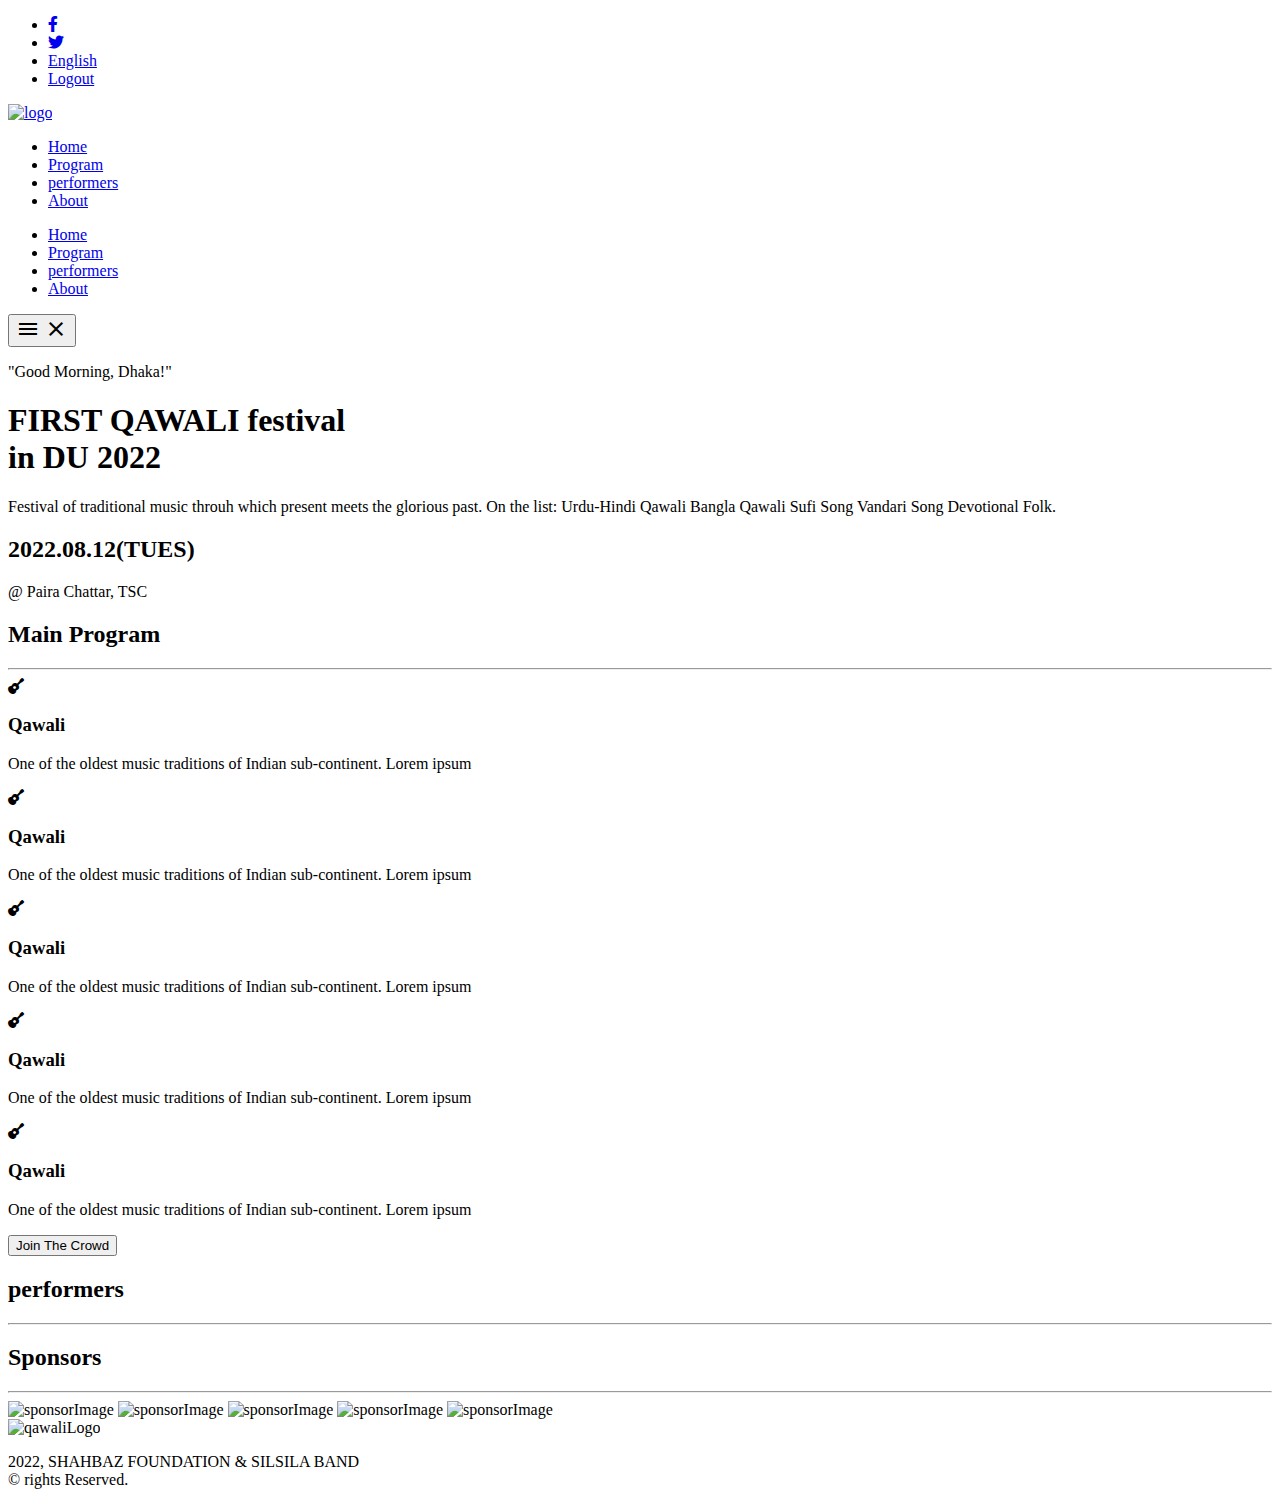
==== index.html @ ecd9d609 "Add index.html and about.html file" ====
<!DOCTYPE html>
<html lang="en">
<head>
  <meta charset="UTF-8">
  <meta http-equiv="X-UA-Compatible" content="IE=edge">
  <meta name="viewport" content="width=device-width, initial-scale=1.0">
  <link rel="stylesheet" href="https://cdnjs.cloudflare.com/ajax/libs/font-awesome/5.15.4/css/all.min.css" />
  <link rel="stylesheet" href="styles/style.css">
  <link href="https://fonts.googleapis.com/icon?family=Material+Icons" rel="stylesheet">
  <title>capstone</title>
</head>
<body>

<div class="beforeNav">
  <ul class="beforeNavUl">
    <li class="beforeNavLi">
      <a href="https://web.facebook.com/alaminrakib.tonoy"><i class="social fab fa-facebook-f"></i></a>
    </li>
    <li class="beforeNavLi"><a href="https://twitter.com/elonmusk"><i class="social fab fa-twitter"></i></a></li>
    <li class="beforeNavLi"><a href="#" class="beforeNavLink">English</a></li>
    <li class="beforeNavLi"><a href="#" class="beforeNavLink">Logout</a></li>
  </ul>
</div>
<header class="header">
  <a href="index.html"><img class="logo" src="image/icons/qawaliLogo.png" alt="logo" /></a>
  <nav class="nav">
    <ul class="navUl">
      <li class="navLi"><a href="#headline" class="navLink">Home</a></li>
      <li class="navLi"><a href="#programs" class="navLink">Program</a></li>
      <li class="navLi"><a href="#performers" class="navLink">performers</a></li>
      <li class="navLi"><a href="about.html" class="navLink">About</a></li>
    </ul>
  </nav>

  <nav class="navMobile">
    <ul class="navUlmobile">
      <li><a href="#headline" class="navLinkMobile">Home</a></li>
      <li><a href="#programs" class="navLinkMobile">Program</a></li>
      <li><a href="#performers" class="navLinkMobile">performers</a></li>
      <li><a href="about.html" class="navLinkMobile">About</a></li>
    </ul>
    <button class="hamburger">
      <i class="menuBar material-icons">menu</i>
      <i class="closeIcon material-icons">close</i>
    </button>
  </nav>
 </header>
  <main class="main">
    <section id="defaultView" class="defaultView">
      <div class="defaultViewContainer">
        <p class="announceText">"Good Morning, Dhaka!"</p>
        <div class="festivalTextArea">
          <h1 class="festivalText">FIRST QAWALI festival <br>in DU 2022</h1>
        </div>
        <p class="festivalDescription">Festival of traditional music throuh which
           present meets the glorious past. On the list: Urdu-Hindi Qawali Bangla Qawali Sufi Song Vandari Song Devotional Folk.</p>
        <h2 class="festivalDate">2022.08.12(TUES)</h2>
        <p class="festivalPlace">@ Paira Chattar, TSC</p>
      </div>
    </section>

    <section id="programs" class="programs">
      <h2 class="programAnnounce">Main Program</h2>
      <hr>
      <div class="programsArea">
        <article class="programBox">
          <i class="programIcon fa fa-guitar"></i>
          <h3 class="programTitle">Qawali</h3>
          <p class="programDescription">One of the oldest music traditions of Indian sub-continent. Lorem ipsum </p>
        </article>

        <article class="programBox">
          <i class="programIcon fa fa-guitar"></i>
          <h3 class="programTitle">Qawali</h3>
          <p class="programDescription">One of the oldest music traditions of Indian sub-continent. Lorem ipsum </p>
        </article>

        <article class="programBox">
          <i class="programIcon fa fa-guitar"></i>
          <h3 class="programTitle">Qawali</h3>
          <p class="programDescription">One of the oldest music traditions of Indian sub-continent. Lorem ipsum </p>
        </article>

        <article class="programBox">
          <i class="programIcon fa fa-guitar"></i>
          <h3 class="programTitle">Qawali</h3>
          <p class="programDescription">One of the oldest music traditions of Indian sub-continent. Lorem ipsum </p>
        </article>

        <article class="programBox">
          <i class="programIcon fa fa-guitar"></i>
          <h3 class="programTitle">Qawali</h3>
          <p class="programDescription">One of the oldest music traditions of Indian sub-continent. Lorem ipsum </p>
        </article>
        </div>
      <button type="button" class="programsButton">Join The Crowd</button>

    </section>
    

  </section>

  <!-- performers section -->
  <section id="performers" class="performersSection">
    <h2 class="performers_header">performers</h2>
    <hr />
    <div class="performersGroup"></div>
  </section>
</main>

<footer id="footer">
  <section class="sponsor">
    <h2 class="sponsorAnnounce">Sponsors</h2>
    <hr>
    <div class="sponsorImages">
      <img class="sponsorImage" src="image/sponsors/sponsor3.png" alt="sponsorImage" />
      <img class="sponsorImage" src="image/sponsors/sponsor4.png" alt="sponsorImage" />
      <img class="sponsorImage" src="image/sponsors/sponsor5.png" alt="sponsorImage" />
      <img class="sponsorImage" src="image/sponsors/sponsor6.png" alt="sponsorImage" />
      <img class="sponsorImage" src="image/sponsors/sponsor7.png" alt="sponsorImage" />
    </div>
  </section>
  <section class="footer">
    <img class="footerLogo" src="image/icons/qawaliLogo.png" alt="qawaliLogo"/>
    <p class="copyright">
      2022, SHAHBAZ FOUNDATION & SILSILA BAND <br />
      &copy  rights Reserved.
    </p>
  </section>
</footer>
<script src="script.js"></script>
</body>
</html>
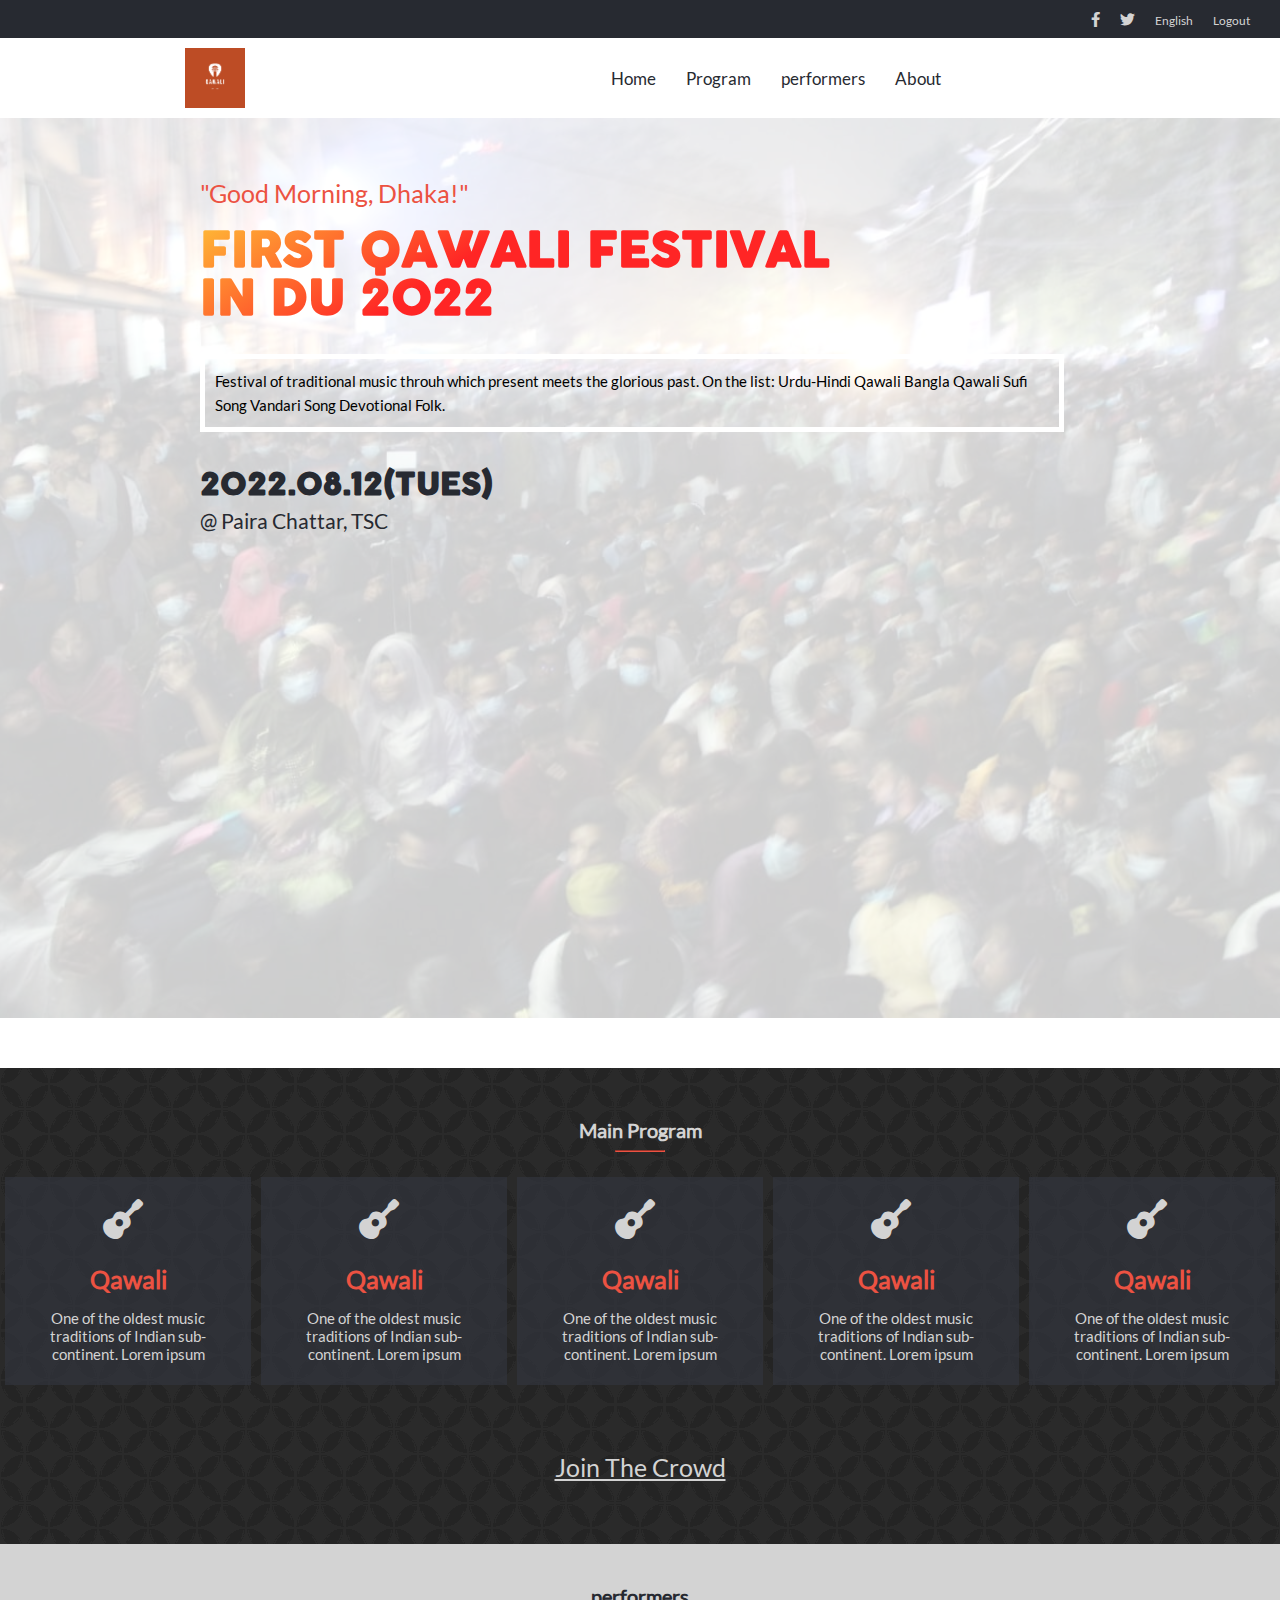
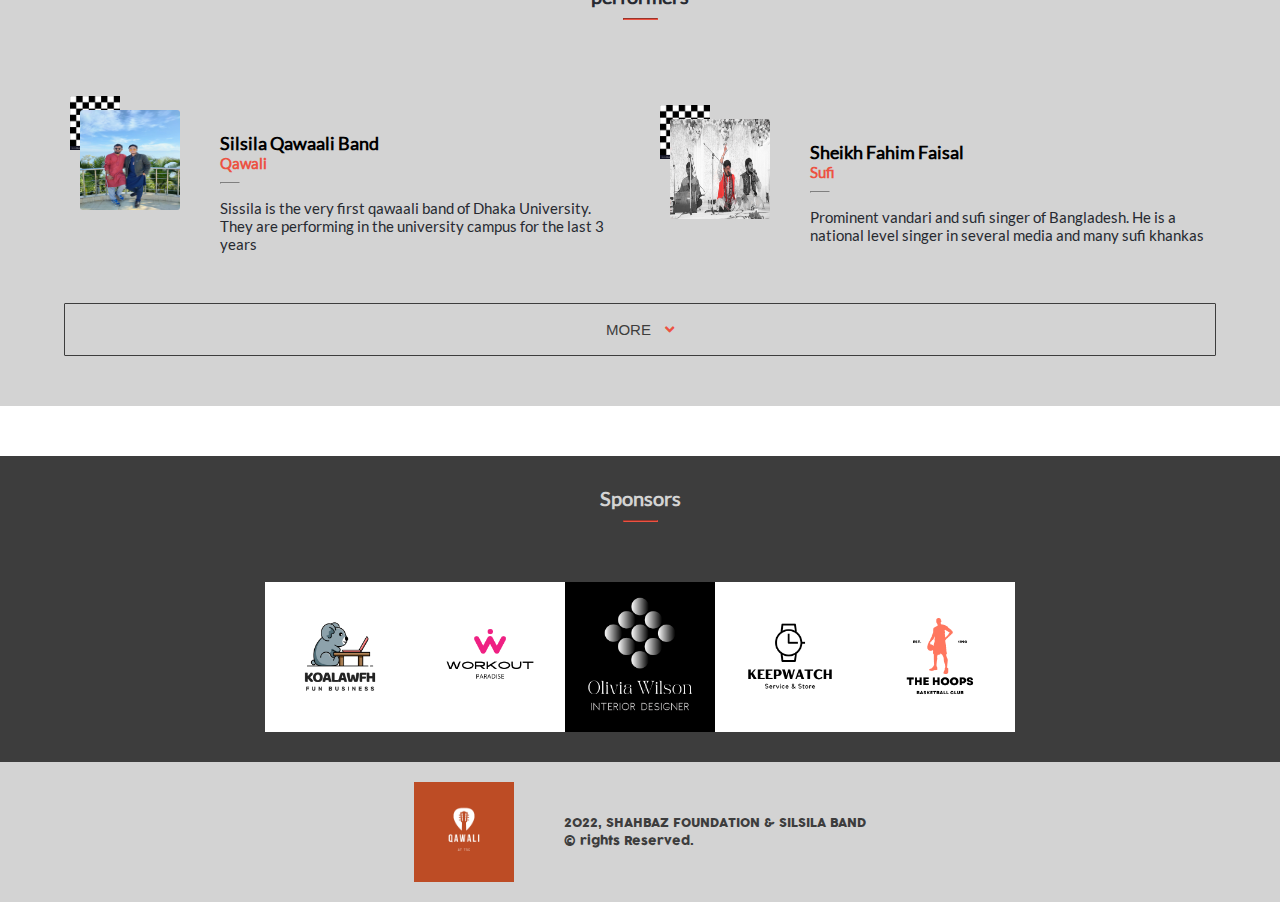
==== commit 967d2f96: "Check linters error" ====
--- a/index.html
+++ b/index.html
@@ -96,9 +96,6 @@
       <button type="button" class="programsButton">Join The Crowd</button>
 
     </section>
-    
-
-  </section>
 
   <!-- performers section -->
   <section id="performers" class="performersSection">
@@ -123,9 +120,8 @@
   <section class="footer">
     <img class="footerLogo" src="image/icons/qawaliLogo.png" alt="qawaliLogo"/>
     <p class="copyright">
-      2022, SHAHBAZ FOUNDATION & SILSILA BAND <br />
-      &copy  rights Reserved.
-    </p>
+      2022, SHAHBAZ FOUNDATION & SILSILA BAND <br>
+      &copy  rights Reserved.</p>
   </section>
 </footer>
 <script src="script.js"></script>
--- a/styles/style.css
+++ b/styles/style.css
@@ -0,0 +1,582 @@
+@font-face {
+  font-family: cocogoose;
+  src: url(../font/Cocogoose_trial.ttf);
+}
+
+@font-face {
+  font-family: lato;
+  src: url(../font/Lato-Regular.ttf);
+}
+
+* {
+  padding: 0;
+  margin: 0;
+  box-sizing: border-box;
+  scroll-behavior: smooth;
+  max-width: 100vw;
+}
+
+body {
+  font-family: lato, sans-serif;
+  font-size: 15px;
+}
+
+.beforeNav {
+  background-color: #272a31;
+  display: flex;
+  justify-content: flex-end;
+  align-items: flex-start;
+}
+
+.beforeNavUl {
+  display: flex;
+  justify-content: center;
+  list-style: none;
+  align-items: center;
+  margin-right: 20px;
+}
+
+.beforeNavLi {
+  margin: 10px;
+}
+
+.social {
+  color: #d3d3d3;
+}
+
+.beforeNavLink {
+  color: #d3d3d3;
+  text-decoration: none;
+  font-size: 12px;
+}
+
+.header {
+  padding: 10px;
+  display: flex;
+  justify-content: space-around;
+  align-items: center;
+}
+
+.logo {
+  display: block;
+  width: 60px;
+}
+
+.nav {
+  display: flex;
+  flex-direction: row;
+  width: 500px;
+  position: static;
+  background-image: none;
+}
+
+.navUl {
+  display: flex;
+  padding: 1px;
+  flex-direction: row;
+  justify-content: flex-start;
+  align-items: center;
+  top: 0;
+  position: static;
+  width: 100vw;
+  list-style: none;
+  font-size: 10px;
+}
+
+.navLi {
+  margin: 15px;
+}
+
+.navLink {
+  text-decoration: none;
+  font-size: 17px;
+  color: #272a31;
+}
+
+.navMobile {
+  display: none;
+}
+
+.defaultView {
+  background-image: url(../image/background1.jpg);
+  background-repeat: no-repeat;
+  background-position: center;
+  background-size: cover;
+}
+
+.defaultViewContainer {
+  padding-left: 200px;
+  padding-top: 60px;
+  padding-bottom: 54px;
+  background-color: rgba(255, 255, 255, 0.8);
+  height: 100vh;
+}
+
+.announceText {
+  color: #ec5242;
+  font-family: lato, sans-serif;
+  font-size: 25px;
+}
+
+.festivalTextArea {
+  background-color: #FFE53B;
+  background-image: -webkit-linear-gradient(147deg, #ffe53b 0%, #ff2525 29%);
+  background-image: -moz-linear-gradient(147deg, #ffe53b 0%, #ff2525 29%);
+  background-image: -o-linear-gradient(147deg, #ffe53b 0%, #ff2525 29%);
+  background-image: linear-gradient(147deg, #ffe53b 0%, #ff2525 29%);
+  background-repeat: no-repeat;
+  background-position: center;
+  color: transparent;
+  background-size: 100vw;
+  background-clip: border-box;
+  -webkit-background-clip: text;
+}
+
+.festivalText {
+  font-size: 48px;
+  line-height: 48px;
+  text-transform: uppercase;
+  max-width: 80%;
+  margin-top: 20px;
+  font-family: cocogoose, sans-serif;
+}
+
+.festivalDescription {
+  border: solid 5px;
+  font-size: 15px;
+  max-width: 80%;
+  margin-top: 30px;
+  padding: 10px;
+  font-family: lato, sans-serif;
+  line-height: 24px;
+  border-color: #fff;
+}
+
+.festivalDate {
+  font-size: 31px;
+  font-family: cocogoose, sans-serif;
+  color: #272a31;
+  margin-top: 30px;
+}
+
+.festivalPlace {
+  font-size: 21px;
+  font-family: lato, sans-serif;
+  color: #272a31;
+}
+
+.programs {
+  background-image: url(../image/background3.png);
+  background-repeat: no-repeat;
+  background-position: center;
+  background-size: cover;
+  display: flex;
+  flex-direction: column;
+  justify-content: center;
+  align-items: center;
+  margin-top: 50px;
+}
+
+.programAnnounce {
+  margin-top: 50px;
+  display: flex;
+  justify-content: center;
+  color: #d3d3d3;
+  font-family: lato, sans-serif;
+  font-size: 20px;
+}
+
+.programs hr {
+  margin-top: 8px;
+  width: 50px;
+  border-color: #ec5242;
+}
+
+.programsArea {
+  display: flex;
+  justify-content: center;
+  align-items: center;
+  margin-top: 20px;
+}
+
+.programBox {
+  flex-direction: column;
+  border: 2px solid transparent;
+  text-align: center;
+  align-items: center;
+  margin: 5px;
+  padding: 20px;
+  background-color: rgba(52, 55, 65, 0.6);
+  width: 95%;
+}
+
+.programIcon {
+  font-size: 40px;
+  color: #d3d3d3;
+  margin-right: 10px;
+}
+
+.programTitle {
+  color: #ec5242;
+  margin-top: 25px;
+  font-size: 25px;
+}
+
+.programDescription {
+  margin-top: 15px;
+  color: #d3d3d3;
+}
+
+.programsButton {
+  font-family: 'Lato', sans-serif;
+  background-color: transparent;
+  color: #d3d3d3;
+  text-decoration: underline;
+  font-size: 25px;
+  margin: 45px;
+  border: none;
+  width: 25vw;
+  height: 5vw;
+}
+
+.programsButton:hover {
+  background-color: #ec5242;
+  color: #fff;
+  text-decoration: none;
+}
+
+/* performers section */
+
+.performersSection {
+  background-color: #d3d3d3;
+  display: flex;
+  flex-direction: column;
+  justify-content: center;
+  align-items: center;
+  margin-bottom: 50px;
+}
+
+.performers_header {
+  font-family: lato, sans-serif;
+  font-size: 20px;
+  margin-top: 40px;
+  color: #272a31;
+}
+
+.performersSection hr {
+  border-color: #ec5242;
+  width: 35px;
+  margin-top: 10px;
+  margin-bottom: 30px;
+}
+
+.performersGroup {
+  background-color: #d3d3d3;
+  display: flex;
+  flex-direction: row;
+  flex-wrap: wrap;
+  justify-content: center;
+  align-items: center;
+  margin-bottom: 50px;
+}
+
+.performer hr {
+  border-color: #d3d3d3;
+  width: 20px;
+  margin-bottom: 15px;
+}
+
+.performer {
+  display: flex;
+  justify-content: flex-end;
+  align-items: baseline;
+  margin: 0 20px;
+}
+
+.performerDots {
+  width: 50px;
+}
+
+.performer_figure {
+  width: 100px;
+  height: 100px;
+  border-radius: 3px;
+  position: relative;
+  left: -40px;
+  top: 60px;
+}
+
+.performer_style {
+  color: #ec5242;
+}
+
+.performer_information {
+  max-width: 400px;
+  color: #272a31;
+}
+
+.performersButton {
+  background-color: transparent;
+  color: #3d3d3d;
+  padding: 17px;
+  margin-top: 50px;
+  outline: none;
+  border-radius: 1px;
+  border: 1px solid #3d3d3d;
+  width: 90%;
+  font-size: 15px;
+}
+
+.performersButton:hover {
+  background-color: #ec5242;
+  color: #d3d3d3;
+  border: 1px solid #ec5242;
+}
+
+.performersButton i {
+  padding-left: 10px;
+}
+
+.fa-angle-down {
+  color: #ec5242;
+}
+
+.sponsor {
+  display: flex;
+  flex-direction: column;
+  padding-top: 30px;
+  background-color: #3d3d3d;
+  justify-content: center;
+  align-items: center;
+}
+
+.sponsorAnnounce {
+  font-family: lato, sans-serif;
+  font-size: 20px;
+  color: #d3d3d3;
+}
+
+.sponsor hr {
+  border-color: #ec5242;
+  width: 35px;
+  margin-top: 10px;
+  margin-bottom: 30px;
+}
+
+.sponsorImages {
+  display: flex;
+  padding: 30px;
+  width: 90%;
+  flex-wrap: wrap;
+  justify-content: center;
+  align-items: center;
+}
+
+.sponsorImage {
+  width: 150px;
+}
+
+.footer {
+  background-color: #d3d3d3;
+  display: flex;
+  align-items: center;
+  font-family: cocogoose, sans-serif;
+  color: #3d3d3d;
+  font-size: 12px;
+  justify-content: center;
+  padding: 20px;
+}
+
+.footerLogo {
+  width: 100px;
+  margin-right: 50px;
+}
+
+button:hover {
+  cursor: pointer;
+}
+
+@media only screen and (max-width: 768px) {
+
+  .beforeNav {
+    display: none;
+  }
+
+  .header {
+    background-color: #d3d3d3;
+    justify-content: flex-start;
+    padding: 0;
+  }
+
+  .logo {
+    display: none;
+  }
+
+  .nav {
+    display: none;
+  }
+
+  .navMobile {
+    display: inline;
+  }
+
+  .hamburger {
+    position: fixed;
+    z-index: 100;
+    top: 20px;
+    border: none;
+    background: none;
+    cursor: pointer;
+    text-align: left;
+    margin-left: 20px;
+  }
+
+  .closeIcon {
+    display: none;
+  }
+
+  .navUlmobile {
+    margin: 10px;
+    position: fixed;
+    transform: translateY(-100%);
+    transition: transform 0.2s;
+    top: 0;
+    left: 0;
+    right: 0;
+    bottom: 0;
+    z-index: 99;
+    background: #d3d3d3;
+    opacity: 0.8;
+    list-style: none;
+    margin: 10px;
+    display: block;
+    padding-top: 50px;
+  }
+
+  .navLinkMobile {
+    color: #272a31;
+    font-weight: 600;
+    font-size: 32px;
+    line-height: 44px;
+    text-decoration: none;
+  }
+
+  .showNavUlMobile {
+    transform: translateY(0);
+  }
+
+  .defaultViewContainer {
+    padding-top: 80px;
+    padding-left: 20px;
+  }
+
+  .announceText {
+    font-size: 15px;
+  }
+
+  .festivalText {
+    font-size: 35px;
+    line-height: 35px;
+  }
+
+  .festivalDescription {
+    border: solid 3px ;
+    font-size: 17px;
+    margin-top: 40px;
+    padding: 10px;
+    border-color: #fff;
+  }
+
+  .festivalDate {
+    font-size: 24px;
+    margin-top: 40px;
+  }
+
+  .festivalPlace {
+    font-size: 15px;
+  }
+
+  .programs {
+    margin-top: 60px;
+  }
+
+  .programsArea {
+    flex-wrap: wrap;
+  }
+
+  .programAnnounce {
+    margin-top: 40px;
+  }
+
+  .programs hr {
+    width: 35px;
+    border-color: #ec5242;
+    margin-bottom: 30px;
+  }
+
+  .programBox {
+    display: flex;
+    flex-direction: row;
+    justify-content: space-around;
+  }
+
+  .programTitle {
+    margin: 0 12px;
+  }
+
+  .programDescription {
+    max-width: 300px;
+  }
+
+  .programsButton {
+    background-color: #ec5242;
+    color: #fff;
+    width: 40vw;
+    height: 9vw;
+    font-size: 20px;
+    text-decoration: none;
+  }
+
+  .programsButton:hover {
+    background-color: transparent;
+    color: #d3d3d3;
+    text-decoration: underline;
+  }
+
+  /* performers section */
+
+  .performersGroup {
+    flex-direction: column;
+  }
+
+  .performerDots {
+    margin-right: 0;
+  }
+
+  .performer_figure {
+    left: -35px;
+    top: 65px;
+  }
+
+  .footer {
+    font-size: 15px;
+    justify-content: center;
+    padding: 30px;
+  }
+
+  .footerLogo {
+    width: 50px;
+    margin-right: 50px;
+  }
+}
+
+@media only screen and (max-width: 590px) {
+  .performerDots {
+    margin-right: 80px;
+  }
+
+  .performer_figure {
+    left: 20px;
+    top: -35px;
+  }
+}
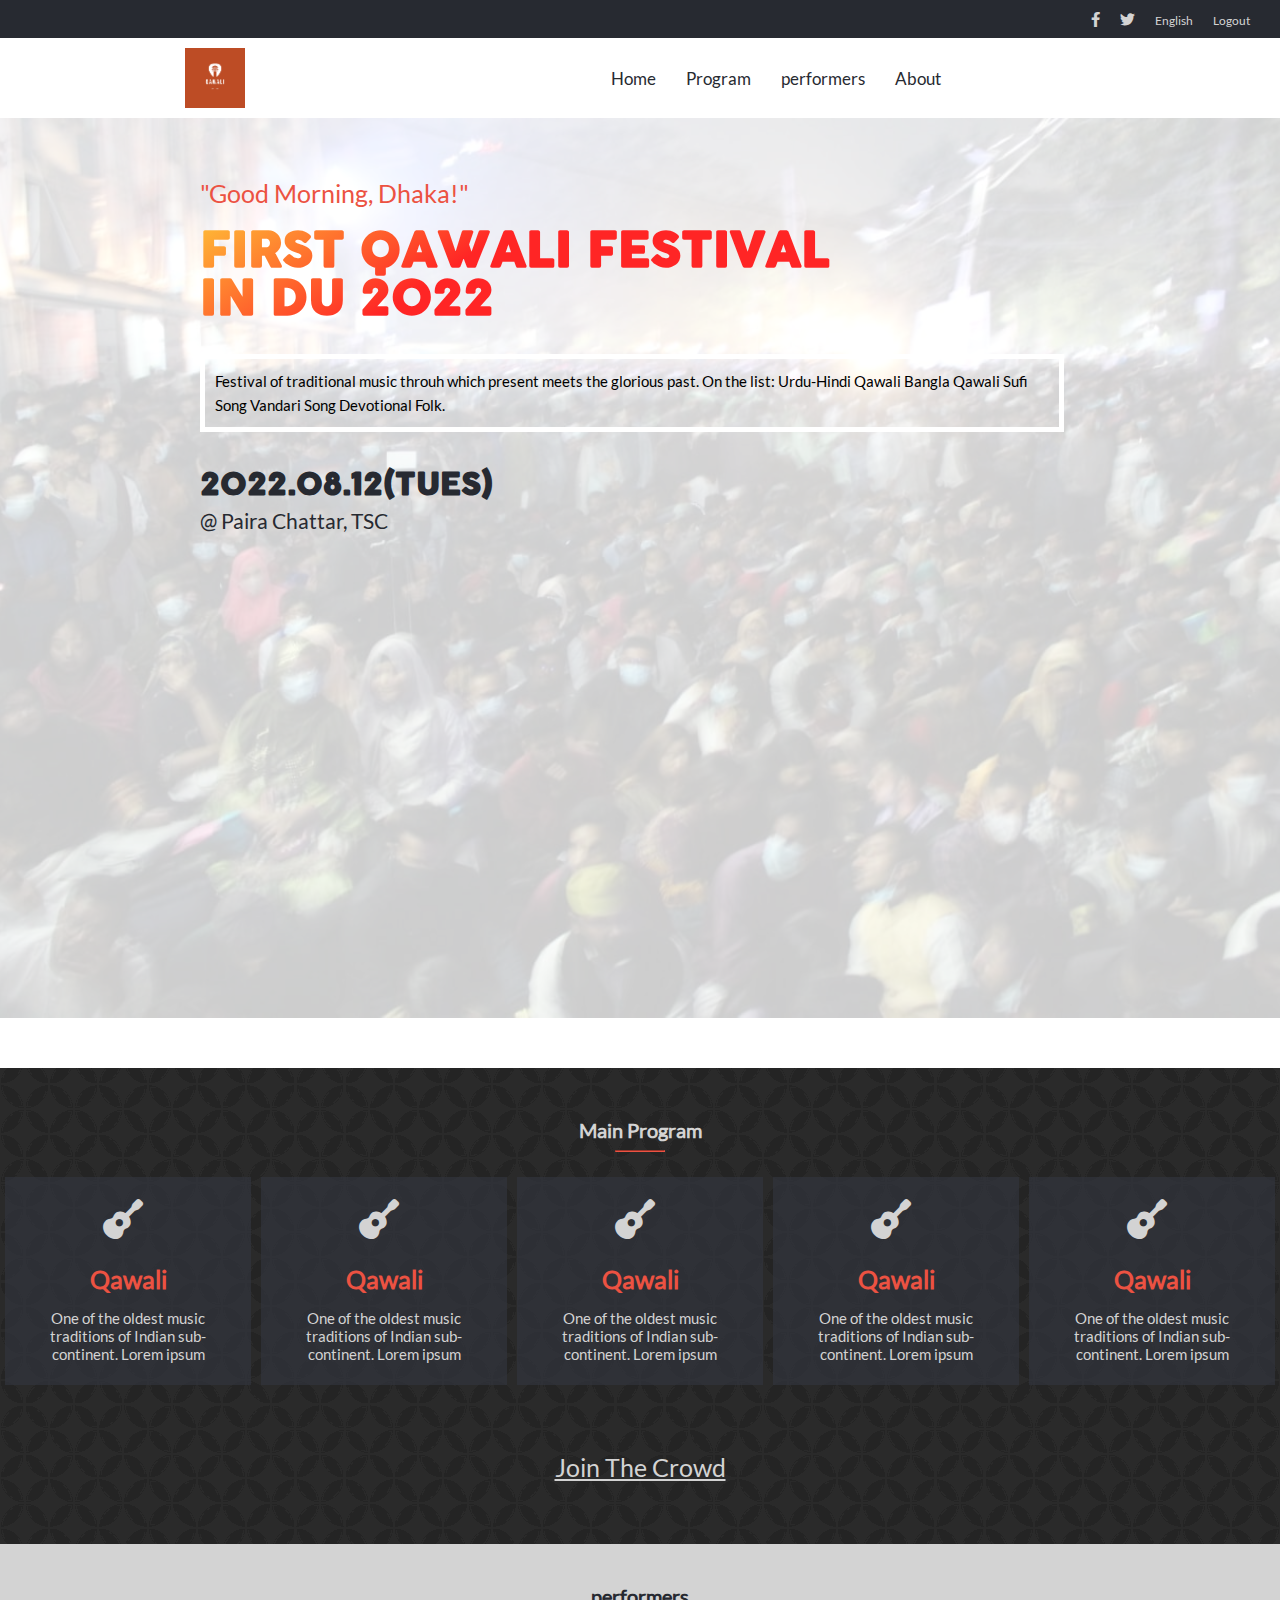
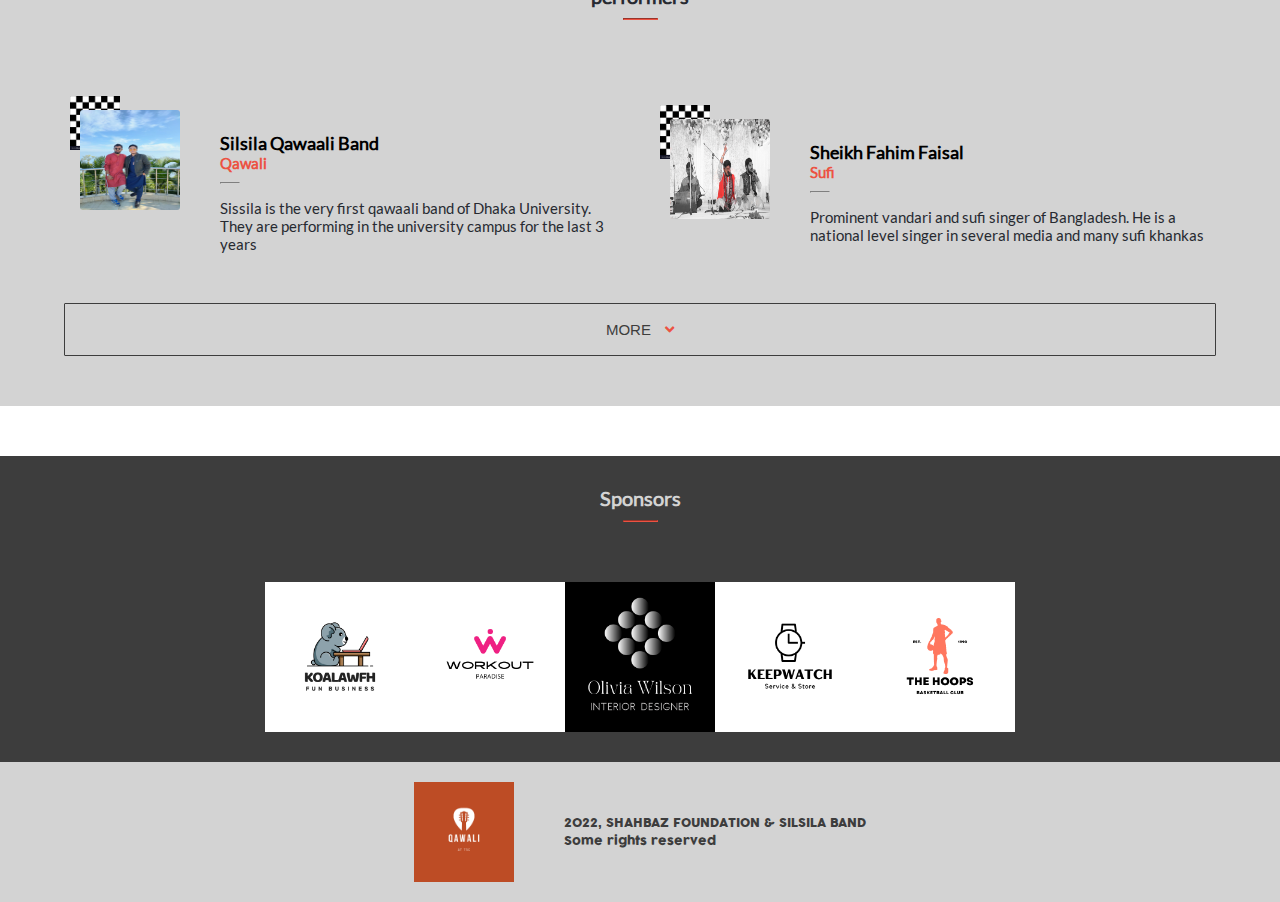
==== commit 3d8f50ba: "Add linters error" ====
--- a/index.html
+++ b/index.html
@@ -120,8 +120,7 @@
   <section class="footer">
     <img class="footerLogo" src="image/icons/qawaliLogo.png" alt="qawaliLogo"/>
     <p class="copyright">
-      2022, SHAHBAZ FOUNDATION & SILSILA BAND <br>
-      &copy  rights Reserved.</p>
+      2022, SHAHBAZ FOUNDATION & SILSILA BAND <br>Some rights reserved</p>
   </section>
 </footer>
 <script src="script.js"></script>
--- a/styles/style.css
+++ b/styles/style.css
@@ -119,7 +119,7 @@
 }
 
 .festivalTextArea {
-  background-color: #FFE53B;
+  background-color: #ffe53b;
   background-image: -webkit-linear-gradient(147deg, #ffe53b 0%, #ff2525 29%);
   background-image: -moz-linear-gradient(147deg, #ffe53b 0%, #ff2525 29%);
   background-image: -o-linear-gradient(147deg, #ffe53b 0%, #ff2525 29%);
@@ -397,7 +397,6 @@
 }
 
 @media only screen and (max-width: 768px) {
-
   .beforeNav {
     display: none;
   }
@@ -448,7 +447,6 @@
     background: #d3d3d3;
     opacity: 0.8;
     list-style: none;
-    margin: 10px;
     display: block;
     padding-top: 50px;
   }
@@ -480,7 +478,7 @@
   }
 
   .festivalDescription {
-    border: solid 3px ;
+    border: solid 3px;
     font-size: 17px;
     margin-top: 40px;
     padding: 10px;
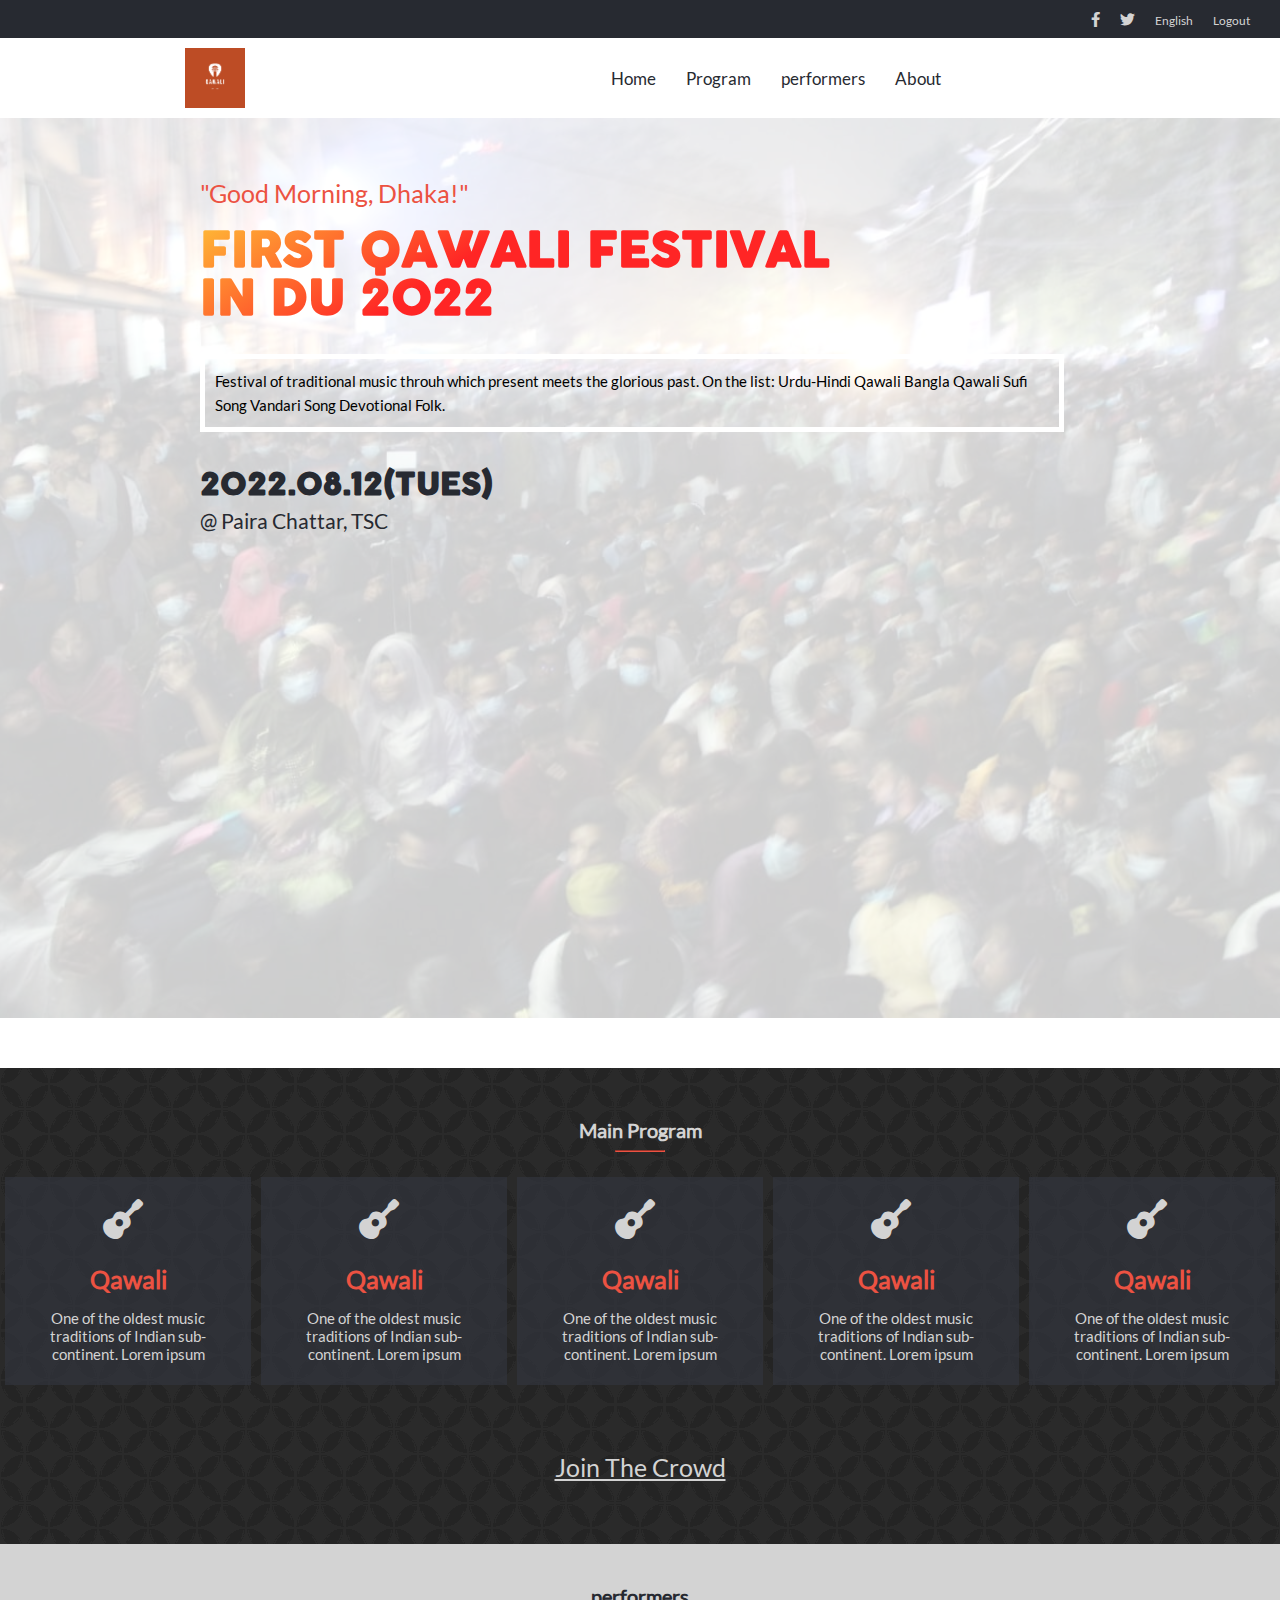
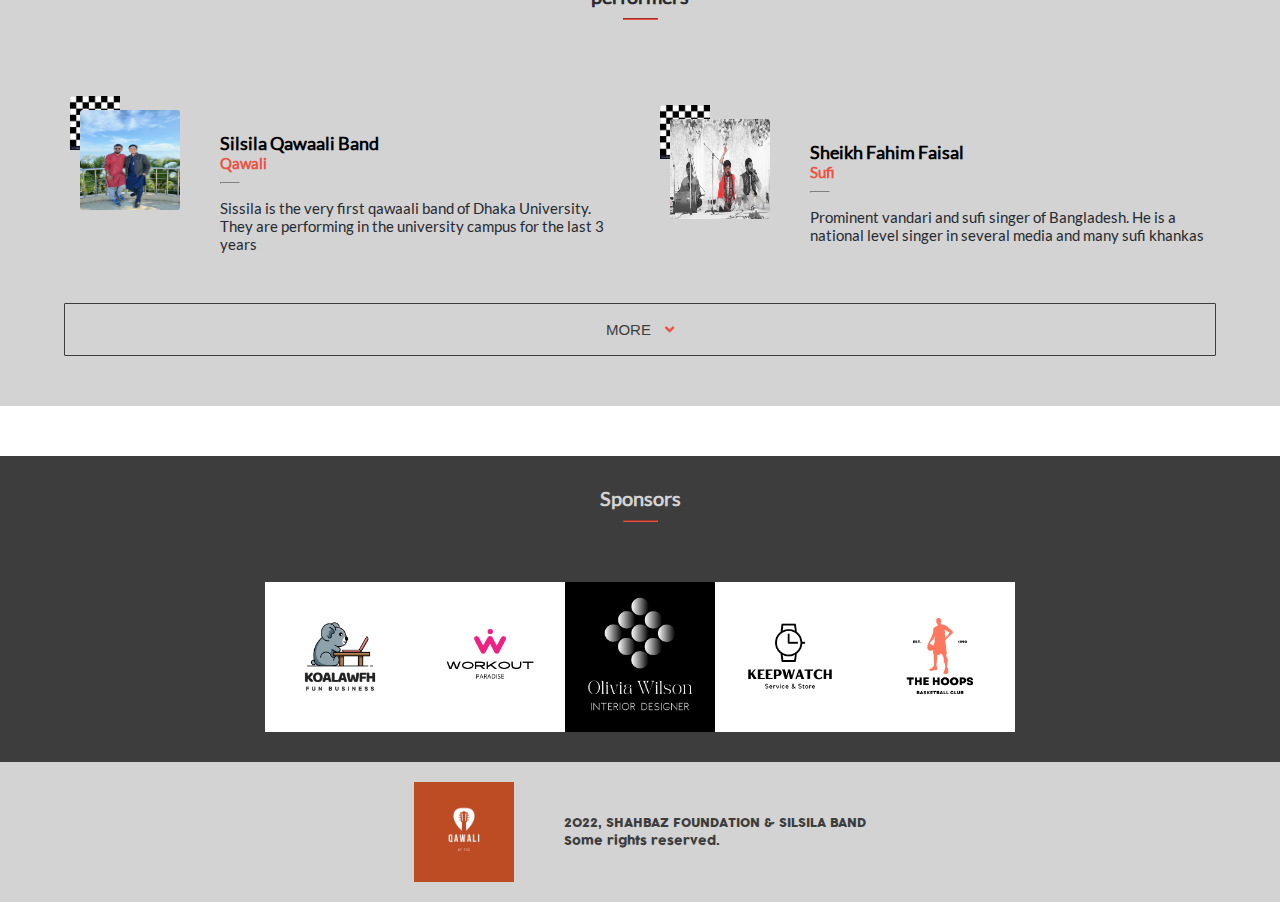
==== commit c69190f8: "fix linters error" ====
--- a/index.html
+++ b/index.html
@@ -120,7 +120,7 @@
   <section class="footer">
     <img class="footerLogo" src="image/icons/qawaliLogo.png" alt="qawaliLogo"/>
     <p class="copyright">
-      2022, SHAHBAZ FOUNDATION & SILSILA BAND <br>Some rights reserved</p>
+      2022, SHAHBAZ FOUNDATION & SILSILA BAND <br>Some rights reserved.</p>
   </section>
 </footer>
 <script src="script.js"></script>
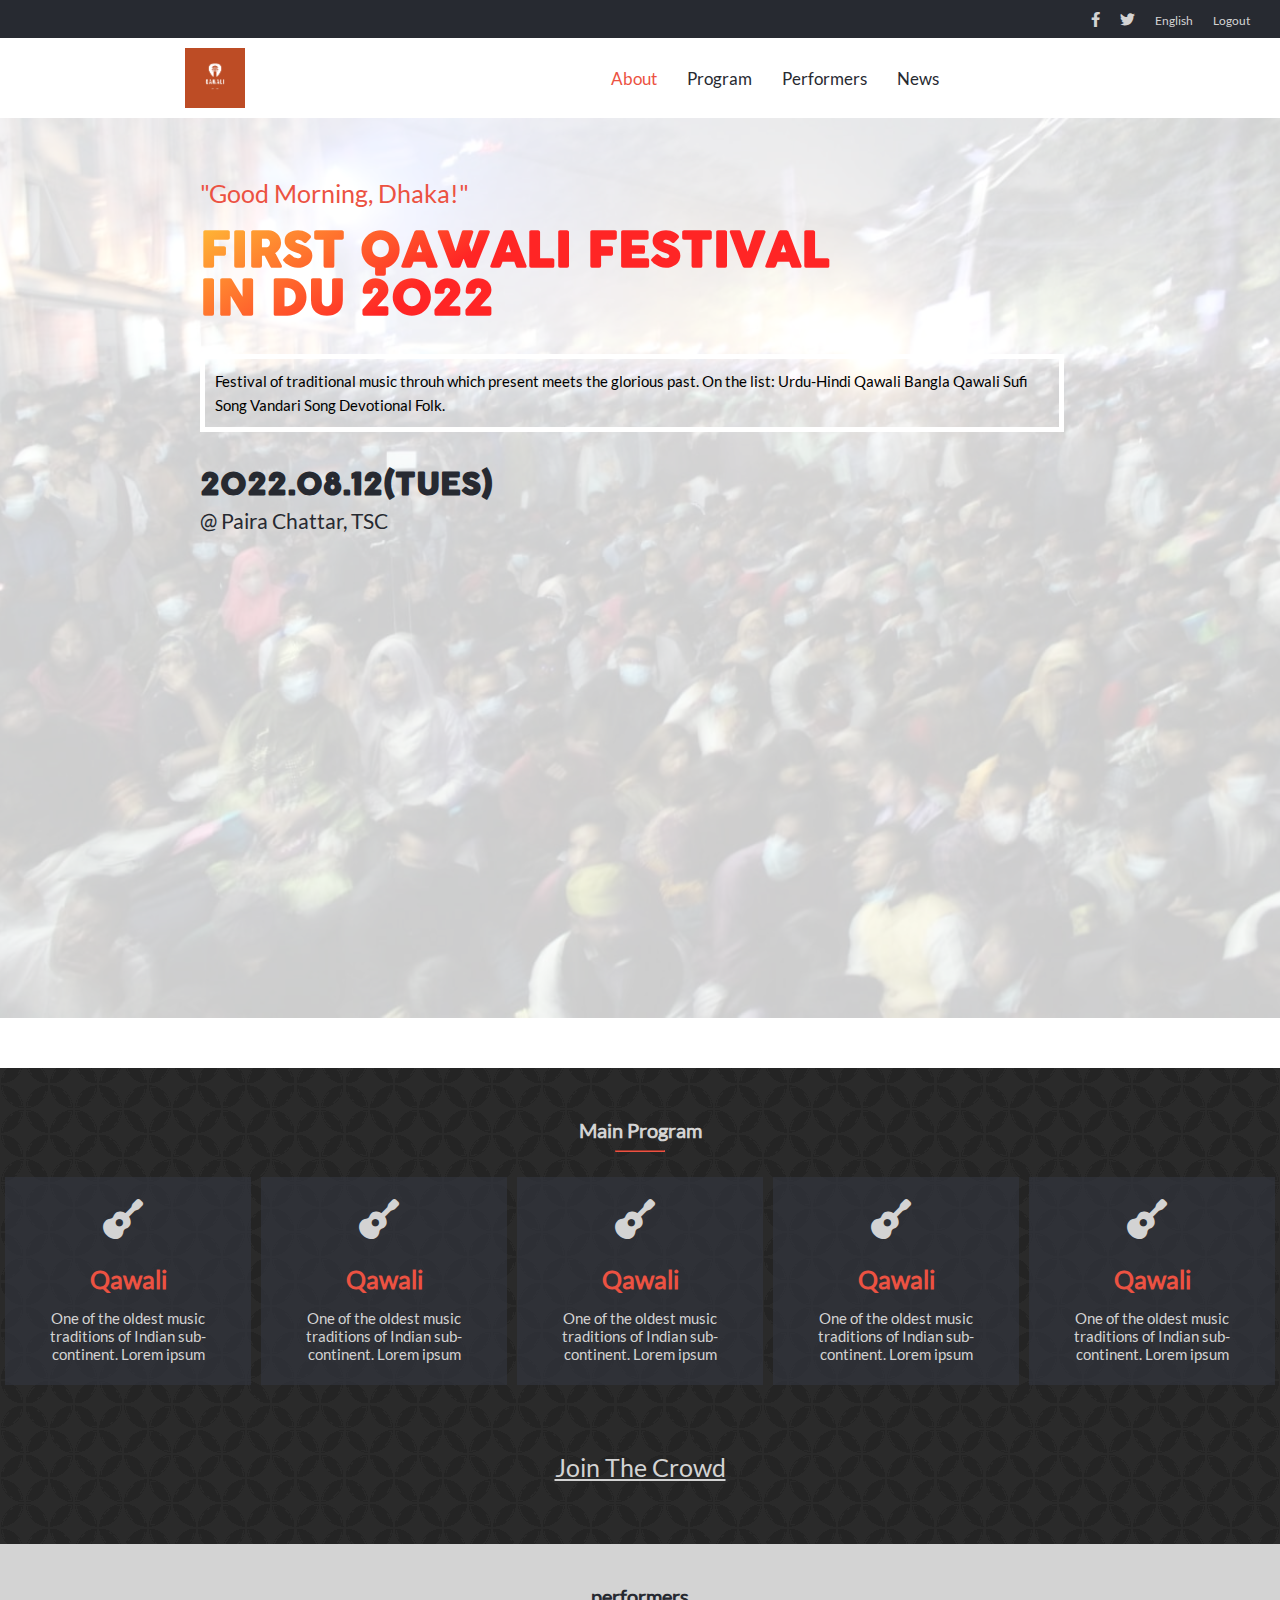
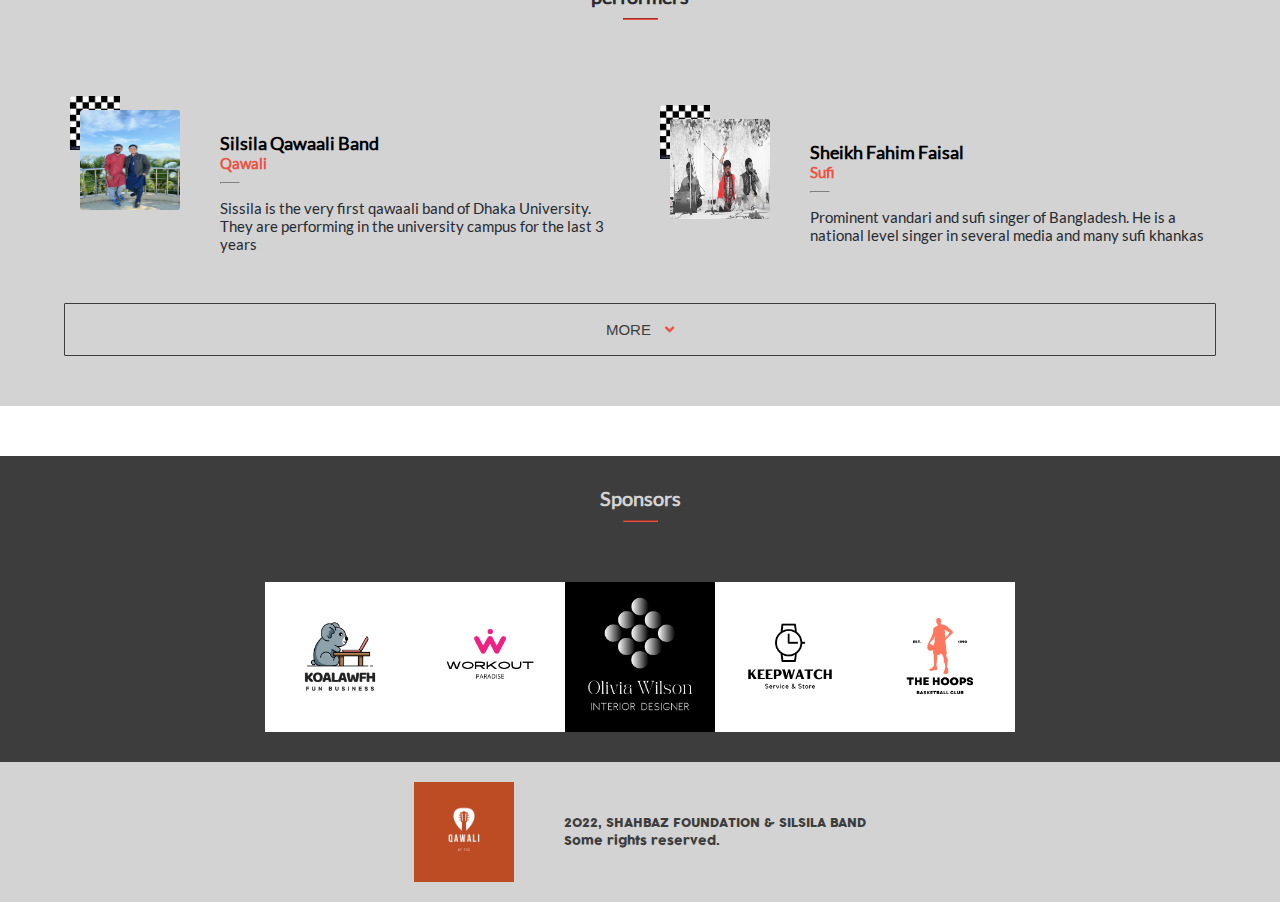
==== commit 0e4a4376: "Add a link to the about section in homepage" ====
--- a/index.html
+++ b/index.html
@@ -25,18 +25,18 @@
   <a href="index.html"><img class="logo" src="image/icons/qawaliLogo.png" alt="logo" /></a>
   <nav class="nav">
     <ul class="navUl">
-      <li class="navLi"><a href="#headline" class="navLink">Home</a></li>
+      <li class="navLi"><a href="about.html" class="navLink navLinkAbout">About</a></li>
       <li class="navLi"><a href="#programs" class="navLink">Program</a></li>
-      <li class="navLi"><a href="#performers" class="navLink">performers</a></li>
-      <li class="navLi"><a href="about.html" class="navLink">About</a></li>
+      <li class="navLi"><a href="#performers" class="navLink">Performers</a></li>
+      <li class="navLi"><a href="#" class="navLink">News</a></li>
     </ul>
   </nav>
 
   <nav class="navMobile">
     <ul class="navUlmobile">
-      <li><a href="#headline" class="navLinkMobile">Home</a></li>
+      <li><a href="index.html" class="navLinkMobile">Home</a></li>
       <li><a href="#programs" class="navLinkMobile">Program</a></li>
-      <li><a href="#performers" class="navLinkMobile">performers</a></li>
+      <li><a href="#performers" class="navLinkMobile">Performers</a></li>
       <li><a href="about.html" class="navLinkMobile">About</a></li>
     </ul>
     <button class="hamburger">
--- a/styles/style.css
+++ b/styles/style.css
@@ -91,6 +91,15 @@
   text-decoration: none;
   font-size: 17px;
   color: #272a31;
+}
+
+.navLinkAbout {
+  color: #ec5242;
+}
+
+.navLink:hover {
+  cursor: pointer;
+  color: #ec5242;
 }
 
 .navMobile {
